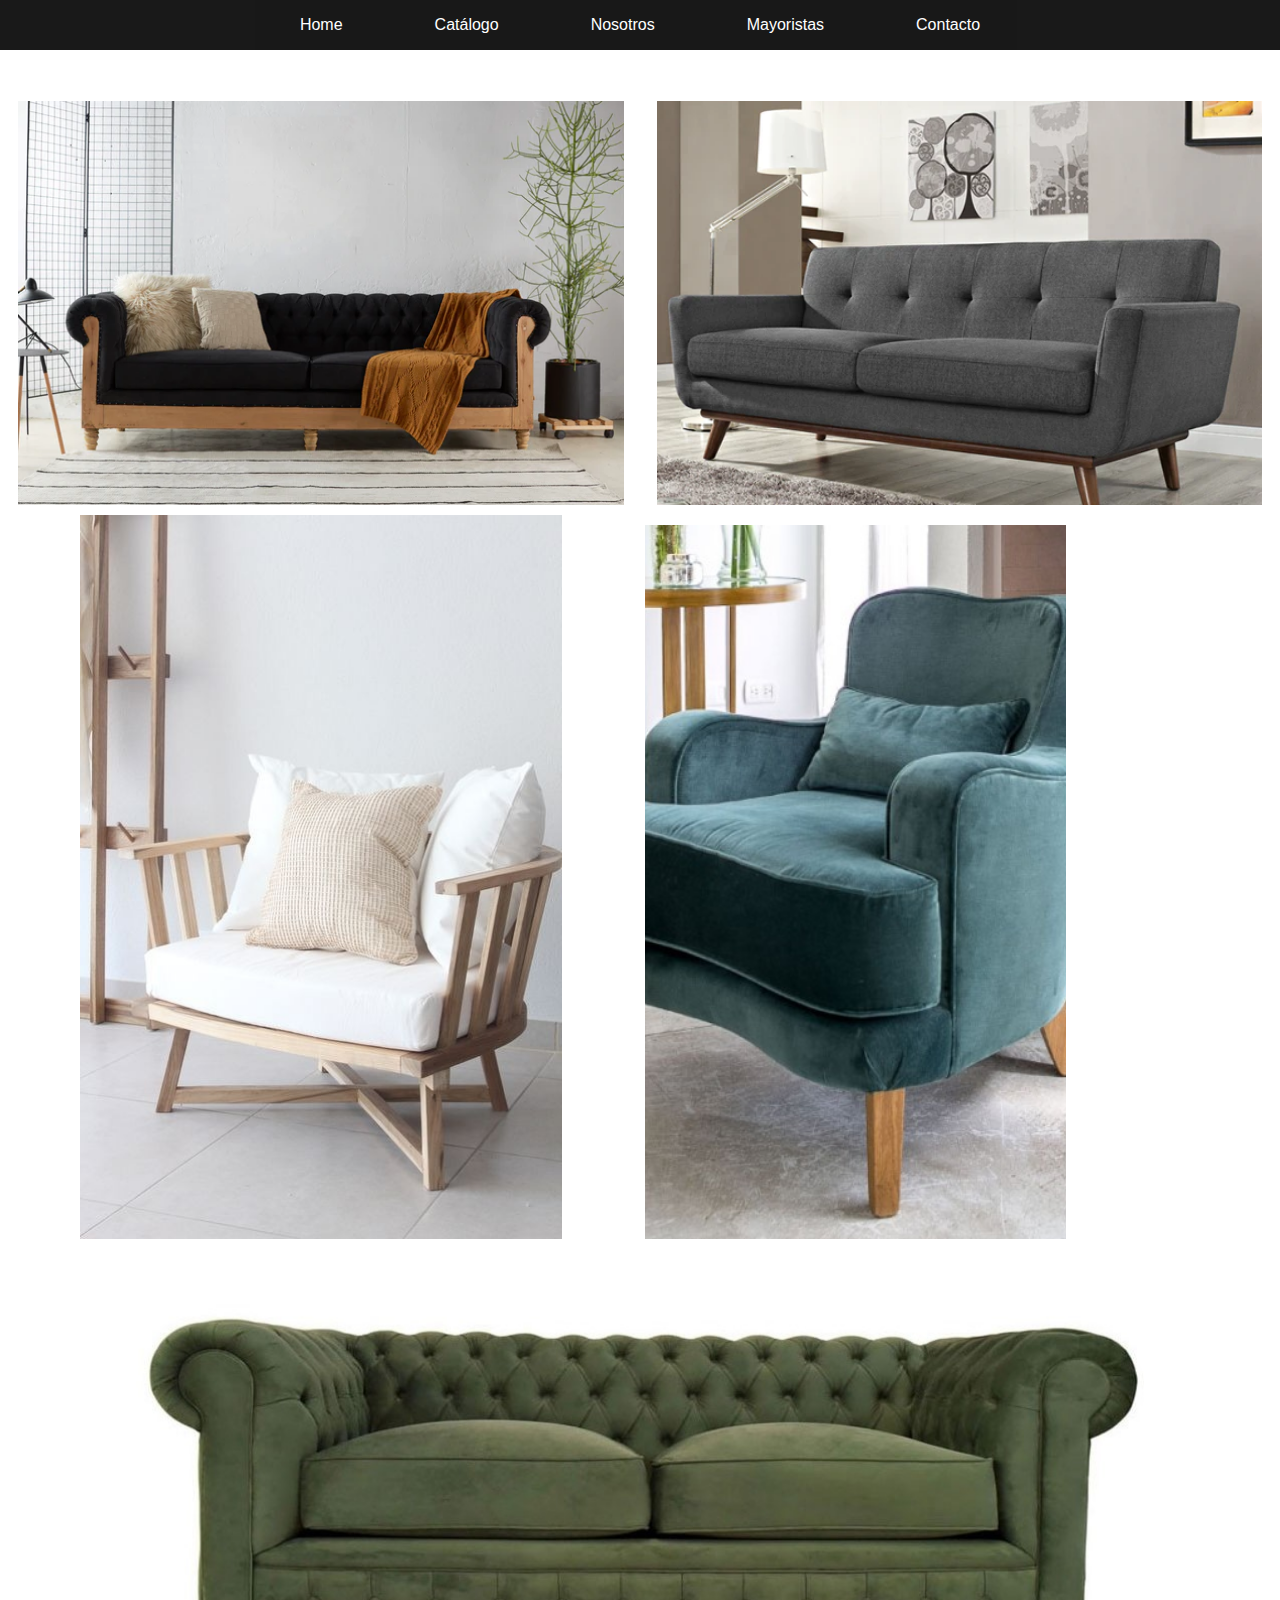
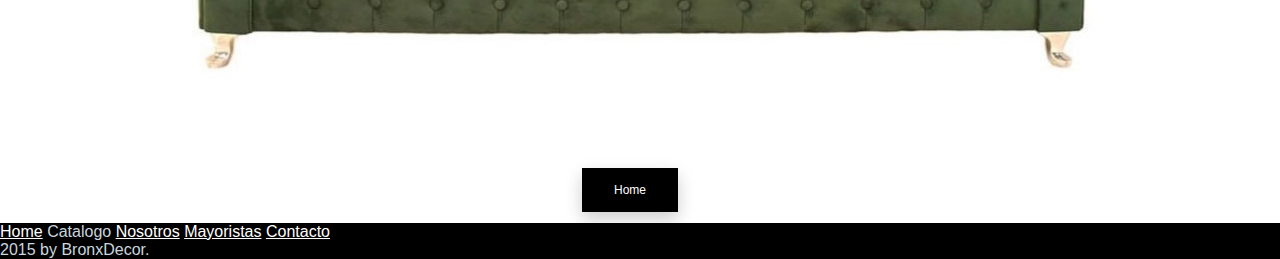
==== PreEntrega-2/Pages/catalogo/catalogo.html @ 3e61ab0a "preentrega2" ====
<!DOCTYPE html>
<html lang="en">

<head>
    <meta charset="UTF-8">
    <meta http-equiv="X-UA-Compatible" content="IE=edge">
    <meta name="viewport" content="width=device-width, initial-scale=1.0">
    <title>Document</title>
    <link rel="stylesheet" href="catalogo.css">
</head>

<body>
    <h1>Bronx</h1>
    <header>
        <nav>
            <ul class="ul">
                <li><a href="../../index.html">Home</a></li>
                <li><a href="../catalogo/catalogo.html">Catálogo</a></li>
                <li><a href="../nosotros/nosotros.html">Nosotros</a></li>
                <li><a href="../mayoristas/mayoristas.html">Mayoristas</a></li>
                <li><a href="../contacto/contacto.html">Contacto</a></li>
            </ul>
        </nav>
    </header>
    <div>
        <div class="principal">
            <div class="catalogo">
                <div class="img1"><img src="../../assets/sillonnegro.jpeg" alt="sofa"></div>
                <div class="img2"><img src="../../assets/sofa.jpg" alt=""></div>
                <div class="img3"><img src="../../assets/sillonblanco.jpeg.crdownload" alt=""></div>
                <div class="img4"><img src="../../assets/sillonindiv.jpeg" alt=""></div>
                <div class="img5"><img src="../../assets/sillonverde2.jpg" alt=""></div>
            </div>
        </div>
    </div>
    <div class="div-b">
        <a href="../../index.html" class="button">Home</a>
    </div>
    <footer>
        <div class="footer-contenedor">
            <p class="footer-links">
                <a href="../../index.html">Home</a>
                <a class="active-link">Catalogo</a>
                <a href="../nosotros/nosotros.html">Nosotros</a>
                <a href="../mayoristas/mayoristas.html">Mayoristas</a>
                <a href="../nosotros/nosotros.html">Contacto</a>
            </p>
            <p class="footer-p">2015 by BronxDecor.</p>
        </div>
    </footer>
</body>

</html>
---- PreEntrega-2/Pages/catalogo/catalogo.css ----
* {
    font-family: Arial, Helvetica, sans-serif;
    padding: 0px;
    margin: 0px;
}

body {
    background-color: white;
    
}
h1 {
    font-size: 0%;
}

li:hover {
    background-color: #e079b7
}

ul {
    list-style: none;
    margin-top: 0;
    margin-bottom: 0;
    padding-left: 0;
    display: flex;
    justify-content: center;
    background-color:  #000000 ;
    opacity: 0.9;
}

ul li {
    padding: 1em;
}

li a {
    color: white;
    text-align: center;
    padding: 14px 30px;
    text-decoration: none;
    cursor: pointer;
}



@media (max-width: 900px) {
    ul {
        flex-direction: column;
        align-items: center;
    }
}

.catalogo {
    display: grid;
    grid-template-areas:
    "img1"
    "img2"
    "img3"
    "img4"
    "img5";
    grid-template-columns: repeat(1, auto);
    align-content: stretch;
    gap: 10px;
    padding: 0.5vw;
    margin-top: 5vh;
   
    justify-items: center;

}
.img1 {
    grid-area: img1;
}
.img2 {
    grid-area: img2;
}
.img3 {
    grid-area: img3;

}
.img4 {
    grid-area: img4;
}
.img5 {
    grid-area: img5;
}
@media only screen and (min-width: 800px) {
    .catalogo {
        display: grid;
        grid-template-areas:
            'img1 img1 img2 img2 '
            'img3 img3 img4 img4'
            'img5 img5 img5 img5';
        grid-template-columns: repeat(4, auto);
        align-content: stretch;
        gap: 10px;
        padding: 0.5vw;
        justify-content: stretch;
        justify-items: center;
        margin-left: 0%;
        grid-column-gap: 10px;
        grid-row-gap: 10px;
    }
    .img4 {
        margin-top:10px;
        margin-right: 33%;
    }
    .img5 {
        margin-top:3px
    }
}

.catalogo div img {
    width: 100%;
    height: 100%;
    object-fit: cover;
}

.div-b {
    margin-top: 20px;
    text-align: center;
    margin-bottom: 25px;
}

.button {
    background-color:  #000000 ;
    border: none;
    color: white;
    padding: 15px 32px;
    text-align: center;
    text-decoration: none;
    font-size: 12px;
    margin: 8px 2px;
    cursor: pointer;
    box-shadow: 0 8px 16px 0 rgba(0, 0, 0, 0.1), 0 6px 20px 0 rgba(0, 0, 0, 0.10);
    position: relative;
    right: 10px;
    
}

.button:hover {
    background: #e079b7;
}
.footer {
    margin-top: auto;
}

footer {
    background-color: #000000 ;
    bottom: 0;
    width: 100%;
    margin-top: auto;
}

.footer-links a {
    color: white;
}

.active-link {
    color: #C9D6DF !important
}

.footer-section {
    margin: 10px;
    padding: 10px;
}

.principal-text {
    text-align: center;
    margin: auto;
    width: 50%;
    padding: 10px;
}

.footer-p {
    color:#C9D6DF
}
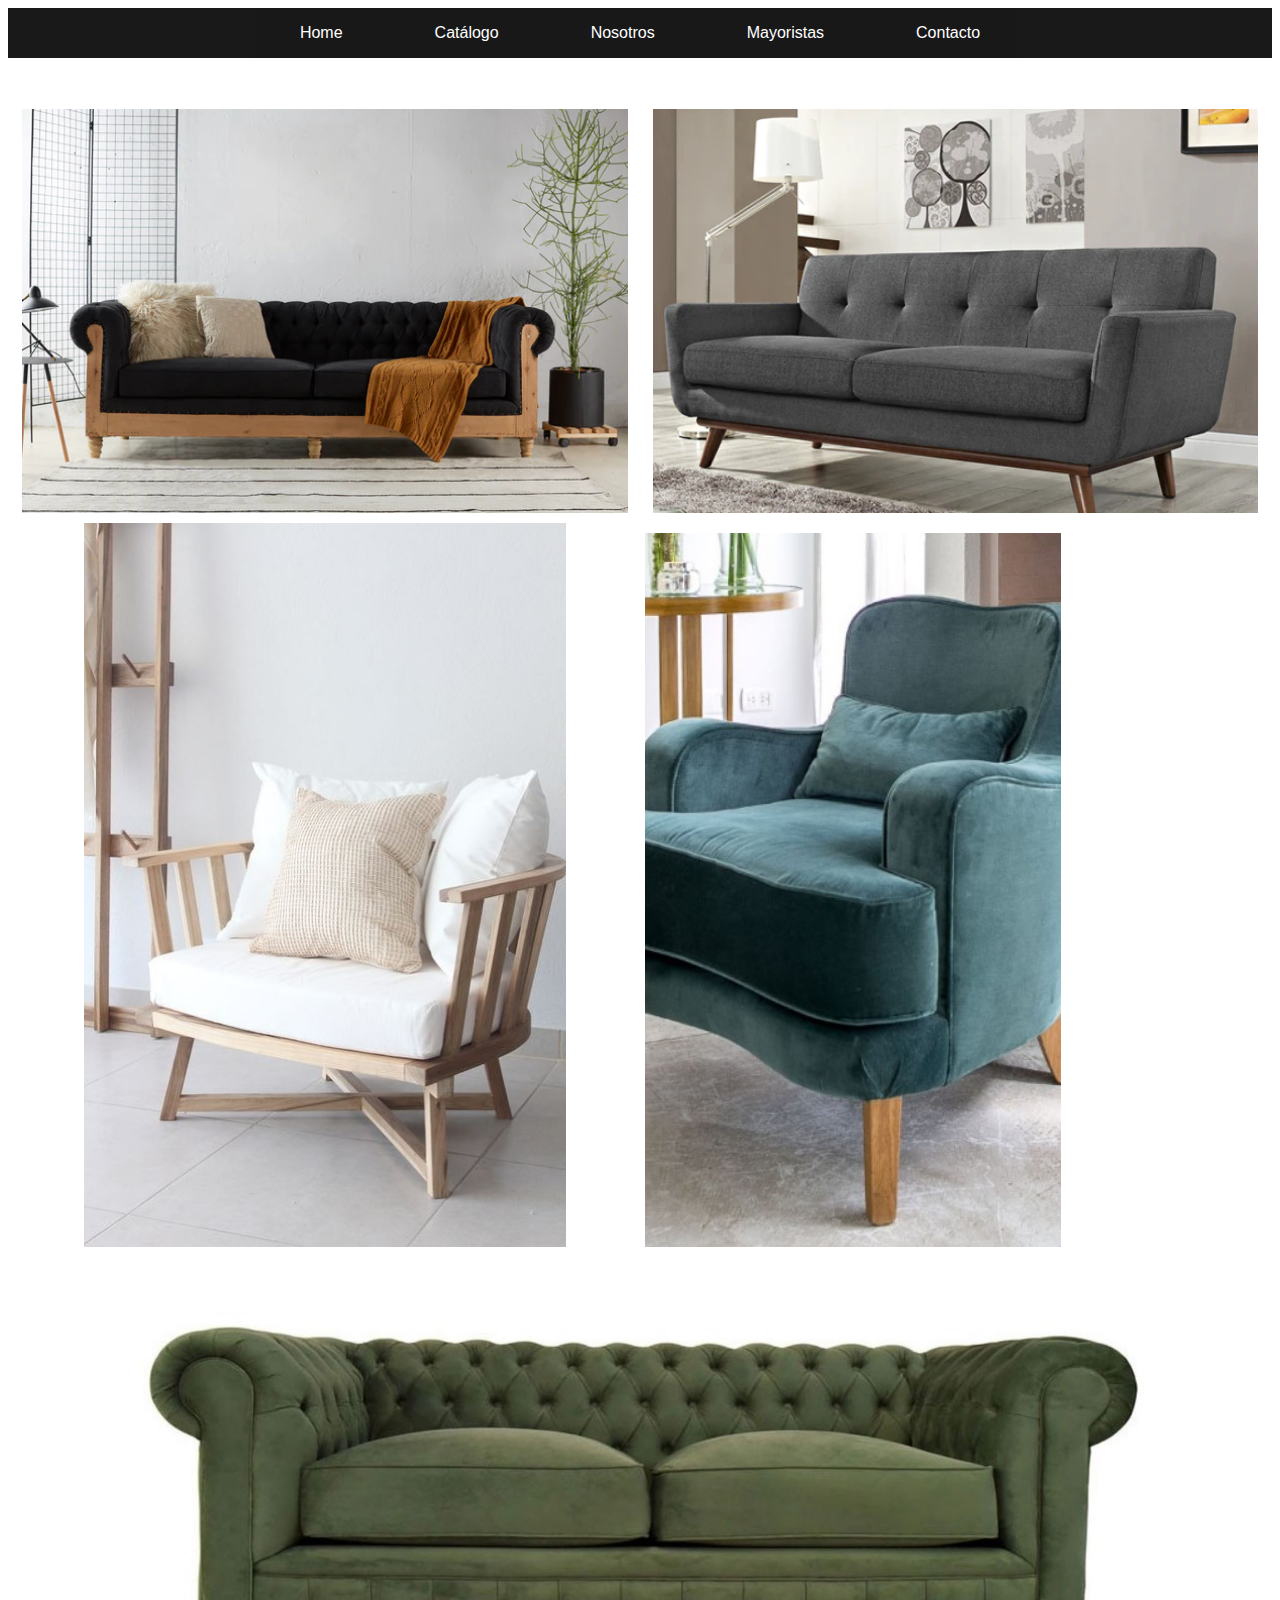
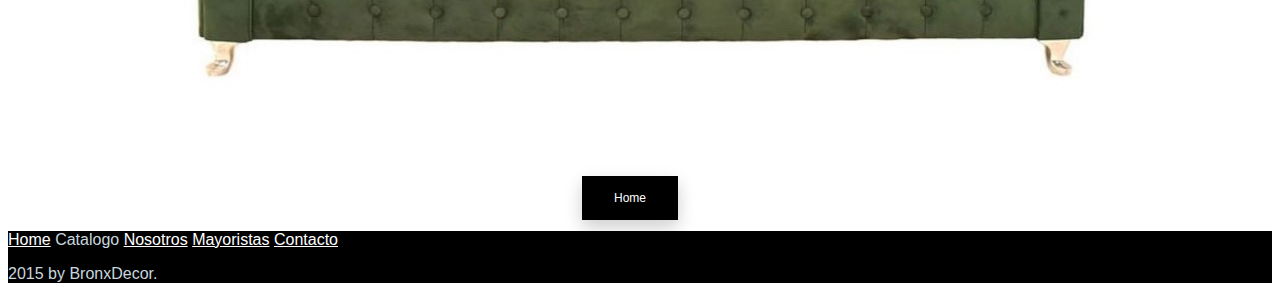
==== commit f9def176: "correccion-pre-entrega-3" ====
--- a/PreEntrega-2/Pages/catalogo/catalogo.html
+++ b/PreEntrega-2/Pages/catalogo/catalogo.html
@@ -5,8 +5,10 @@
     <meta charset="UTF-8">
     <meta http-equiv="X-UA-Compatible" content="IE=edge">
     <meta name="viewport" content="width=device-width, initial-scale=1.0">
+    <meta name="description" content="bronx venta de sillones de diseño">
+    <meta name="keywords" content="sillon, silla, bronx, comodidad, living">
     <title>Document</title>
-    <link rel="stylesheet" href="catalogo.css">
+    <link rel="stylesheet" href="../../assets/style.css">
 </head>
 
 <body>
--- a/PreEntrega-2/assets/style.css
+++ b/PreEntrega-2/assets/style.css
@@ -0,0 +1,446 @@
+.footer {
+  margin-top: auto;
+}
+
+footer {
+  background-color: #000000;
+  bottom: 0;
+  width: 100%;
+  margin-top: auto;
+}
+
+.footer-links a {
+  color: white;
+}
+
+.active-link {
+  color: #C9D6DF !important;
+}
+
+.footer {
+  margin-top: auto;
+}
+
+footer {
+  background-color: #000000;
+  bottom: 0;
+  width: 100%;
+  margin-top: auto;
+}
+
+.footer-links a {
+  color: white;
+}
+
+.active-link {
+  color: #C9D6DF !important;
+}
+
+.footer-section {
+  margin: 10px;
+  padding: 10px;
+}
+
+.principal-text {
+  text-align: center;
+  margin: auto;
+  width: 50%;
+  padding: 10px;
+}
+
+.footer-p {
+  color: #C9D6DF;
+}
+
+.button {
+  background-color: #000000;
+  border: none;
+  color: white;
+  padding: 15px 32px;
+  text-align: center;
+  text-decoration: none;
+  font-size: 12px;
+  margin: 8px 2px;
+  cursor: pointer;
+  box-shadow: 0 8px 16px 0 rgba(0, 0, 0, 0.1), 0 6px 20px 0 rgba(0, 0, 0, 0.1);
+  position: relative;
+  right: 10px;
+}
+
+.button:hover {
+  background: #e079b7;
+}
+
+.div-b {
+  margin-top: 20px;
+  text-align: center;
+  margin-bottom: 25px;
+}
+
+* {
+  font-family: Arial, Helvetica, sans-serif;
+  padding: 0px;
+}
+
+body, .body {
+  background-color: white;
+}
+
+.bronx {
+  font-size: 40px;
+  color: white;
+  background-color: #000000;
+  text-align: center;
+  font-family: "Heebo", sans-serif;
+}
+
+li:hover {
+  background-color: #e079b7;
+}
+
+ul {
+  list-style: none;
+  margin-top: 0;
+  margin-bottom: 0;
+  padding-left: 0;
+  display: flex;
+  justify-content: center;
+  background-color: #000000;
+  opacity: 0.9;
+}
+ul li {
+  padding: 1em;
+}
+ul li a {
+  color: white;
+  text-align: center;
+  padding: 14px 30px;
+  text-decoration: none;
+  cursor: pointer;
+}
+
+.img {
+  display: flex;
+  margin: auto;
+  margin-top: 30px;
+}
+
+.div-p {
+  margin: 0 auto;
+  width: 600px;
+  margin-top: 20px;
+  /* sombra de caja conenedora de texto */
+  box-shadow: 0 10px 20px rgba(0, 0, 0, 0.05), 0 6px 6px rgba(0, 0, 0, 0.07);
+}
+
+.div-h2 {
+  animation-duration: 3s;
+  animation-name: aparecer;
+  animation-iteration-count: infinite;
+}
+
+@keyframes aparecer {
+  0% {
+    opacity: 0;
+  }
+  100% {
+    opacity: 1;
+  }
+}
+.p {
+  margin-left: 9px;
+  padding-top: 30px;
+}
+
+.div-h2 {
+  text-align: center;
+}
+
+.p2 {
+  margin-left: 9px;
+  padding-top: 22px;
+}
+
+.p3 {
+  margin-left: 9px;
+  padding-top: 22px;
+}
+
+.img-2 {
+  width: 601px;
+  display: block;
+  margin: auto;
+  margin-top: 20px;
+}
+
+.div-b {
+  margin-top: 20px;
+  text-align: center;
+  margin-bottom: 25px;
+}
+
+@media (max-width: 900px) {
+  ul {
+    flex-direction: column;
+    align-items: center;
+    bottom: 0;
+    width: 100%;
+    margin-top: auto;
+  }
+  h2 {
+    text-align: justify;
+  }
+  .bronx {
+    bottom: 0;
+    width: 100%;
+    margin-top: auto;
+  }
+}
+/* catalogo */
+h1 {
+  font-size: 0%;
+}
+
+li:hover {
+  background-color: #e079b7;
+}
+
+ul {
+  list-style: none;
+  margin-top: 0;
+  margin-bottom: 0;
+  padding-left: 0;
+  display: flex;
+  justify-content: center;
+}
+ul li {
+  padding: 1em;
+}
+ul li a {
+  color: white;
+  text-align: center;
+  padding: 14px 30px;
+  text-decoration: none;
+  cursor: pointer;
+}
+
+@media (max-width: 900px) {
+  ul {
+    flex-direction: column;
+    align-items: center;
+  }
+}
+.catalogo {
+  display: grid;
+  grid-template-areas: "img1" "img2" "img3" "img4" "img5";
+  grid-template-columns: repeat(1, auto);
+  align-content: stretch;
+  gap: 10px;
+  padding: 0.5vw;
+  margin-top: 5vh;
+  justify-items: center;
+}
+
+.img1 {
+  grid-area: img1;
+}
+
+.img2 {
+  grid-area: img2;
+}
+
+.img3 {
+  grid-area: img3;
+}
+
+.img4 {
+  grid-area: img4;
+}
+
+.img5 {
+  grid-area: img5;
+}
+
+@media only screen and (min-width: 800px) {
+  .catalogo {
+    display: grid;
+    grid-template-areas: "img1 img1 img2 img2 " "img3 img3 img4 img4" "img5 img5 img5 img5";
+    grid-template-columns: repeat(4, auto);
+    align-content: stretch;
+    gap: 10px;
+    padding: 0.5vw;
+    justify-content: stretch;
+    justify-items: center;
+    margin-left: 0%;
+    grid-column-gap: 10px;
+    grid-row-gap: 10px;
+  }
+  .img4 {
+    margin-top: 10px;
+    margin-right: 33%;
+  }
+  .img5 {
+    margin-top: 3px;
+  }
+}
+.catalogo div img {
+  height: 100%;
+  width: 100%;
+  object-fit: cover;
+}
+
+.div-b {
+  margin-top: 20px;
+  text-align: center;
+  margin-bottom: 25px;
+}
+
+/* fin catalogo */
+/* contacto */
+.body {
+  margin-top: 170px;
+  background-image: url(../assets/img.jpg);
+}
+
+h1 {
+  font-size: 0%;
+}
+
+.div {
+  text-align: center;
+  color: #C9D6DF;
+}
+
+.form {
+  margin: 0 auto;
+  width: 800px;
+  margin-top: 20px;
+}
+
+.footer-contacto {
+  position: absolute;
+  bottom: 0;
+}
+
+/* fin contacto */
+/* mayoristas */
+body, .body {
+  display: block;
+  background-color: white;
+  background-repeat: no-repeat;
+  background-size: cover;
+}
+
+a:hover {
+  background-color: #e079b7;
+}
+
+ul {
+  list-style: none;
+  margin-top: 0;
+  margin-bottom: 0;
+  padding-left: 0;
+  display: flex;
+  justify-content: center;
+  background-color: #000000;
+  opacity: 0.9;
+}
+ul li {
+  padding: 1em;
+}
+
+li p {
+  color: white;
+  text-align: center;
+  padding: 14px 30px;
+  text-decoration: none;
+  cursor: pointer;
+}
+
+h1 {
+  font-size: 0%;
+}
+
+@media (max-width: 900px) {
+  ul {
+    flex-direction: column;
+    align-items: center;
+    width: 100vh;
+  }
+  .div-p {
+    text-align: center;
+    font-size: 1.3rem;
+    margin-left: 30%;
+  }
+  .footer-contenedor {
+    width: 100vh;
+  }
+  .img-mayoristas {
+    margin-left: 3%;
+  }
+  .div-b {
+    margin-left: 80%;
+  }
+}
+.div-b {
+  margin-top: 20px;
+  text-align: center;
+  margin-bottom: 25px;
+}
+
+.img-mayoristas {
+  margin-left: 26%;
+  margin-top: 2%;
+}
+
+.div-texto {
+  color: #000000;
+  text-align: center;
+  justify-content: center;
+}
+
+/* fin mayoristas */
+/* nosotros */
+@media (max-width: 900px) {
+  ul {
+    flex-direction: column;
+    align-items: center;
+    width: 100vh;
+  }
+  h2 {
+    text-align: justify;
+  }
+  .footer-contenedor {
+    width: 100vh;
+  }
+}
+h1 {
+  font-size: 0%;
+}
+
+.div-p {
+  margin: 0 auto;
+  width: 740px;
+  margin-top: 20px;
+  /* sombra de caja conenedora de texto */
+  box-shadow: 0 10px 20px rgba(0, 0, 0, 0.05), 0 6px 6px rgba(0, 0, 0, 0.07);
+}
+
+.div-img {
+  margin-top: 30px;
+}
+
+.img {
+  display: block;
+  margin: auto;
+  width: 740px;
+}
+
+.div-img2 {
+  margin-left: 27%;
+  margin-top: 3%;
+}
+
+/* fin nosotros */
+
+/*# sourceMappingURL=style.css.map */
